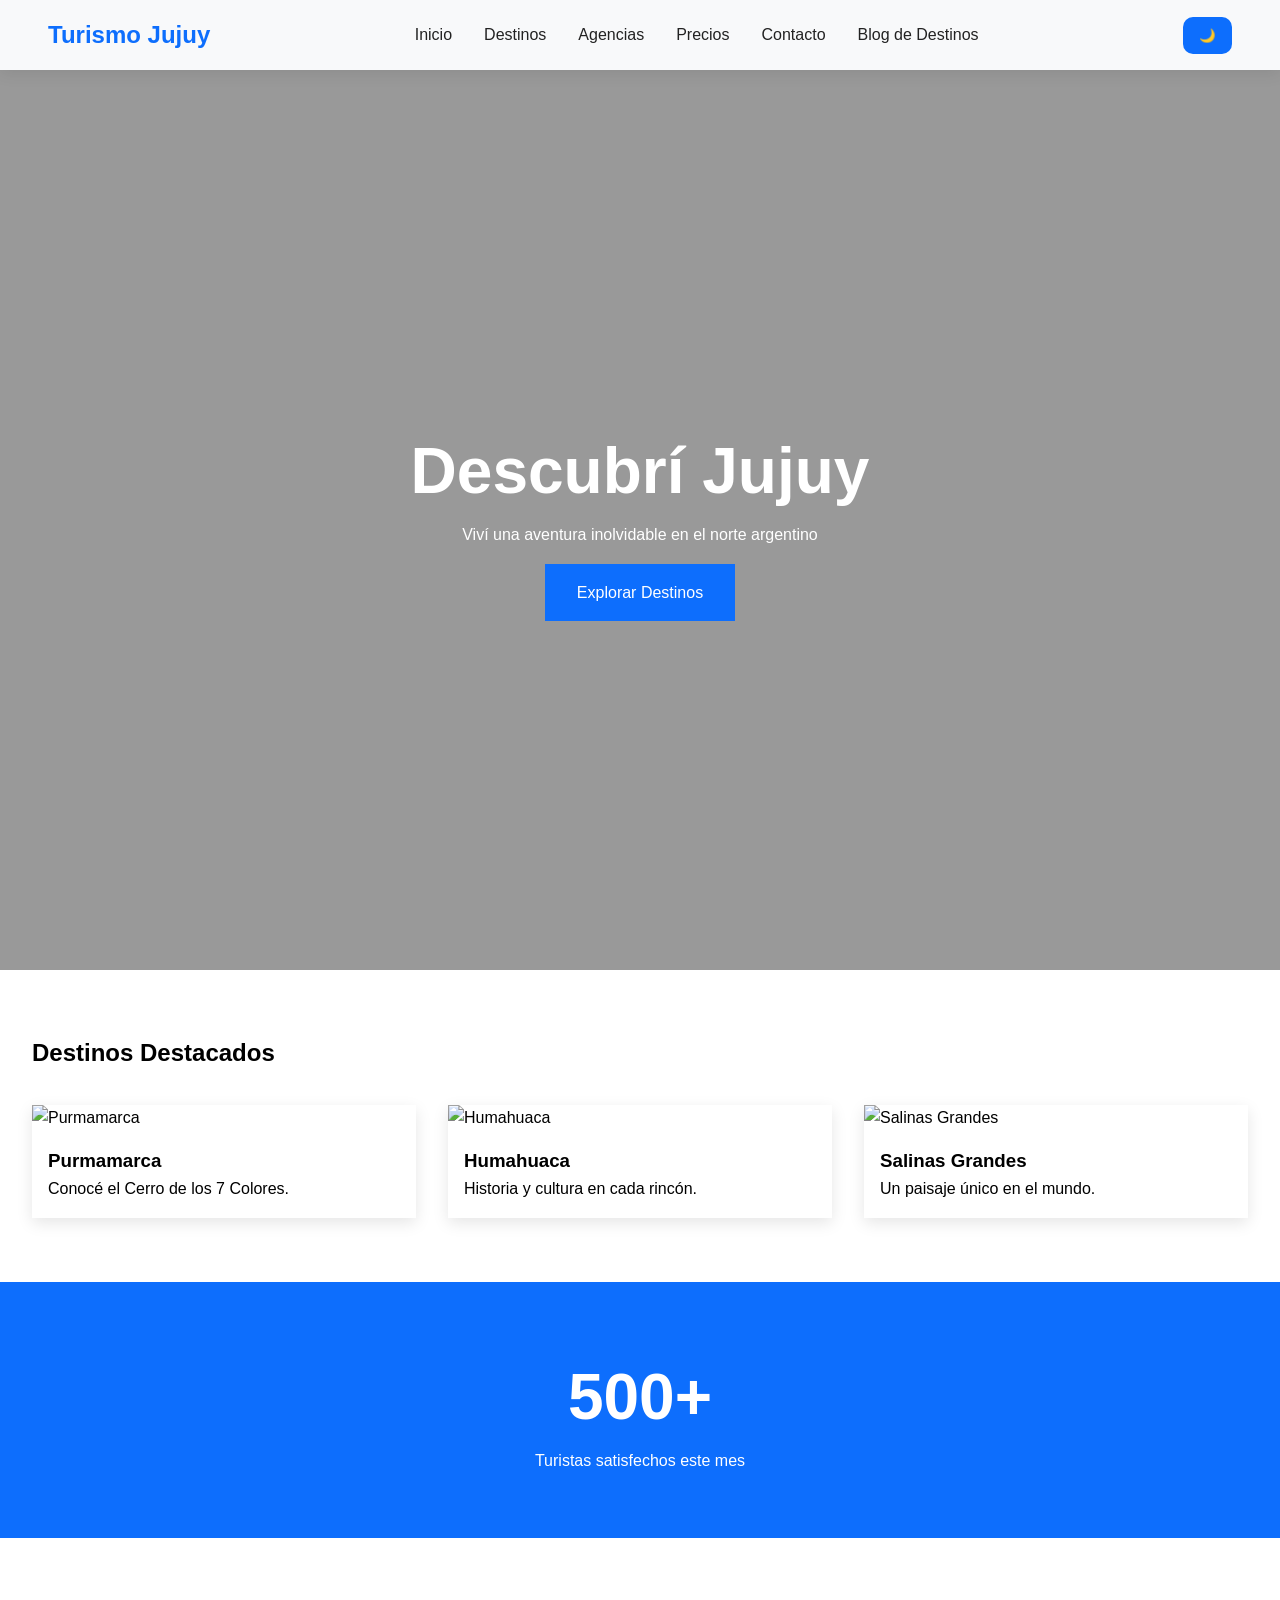
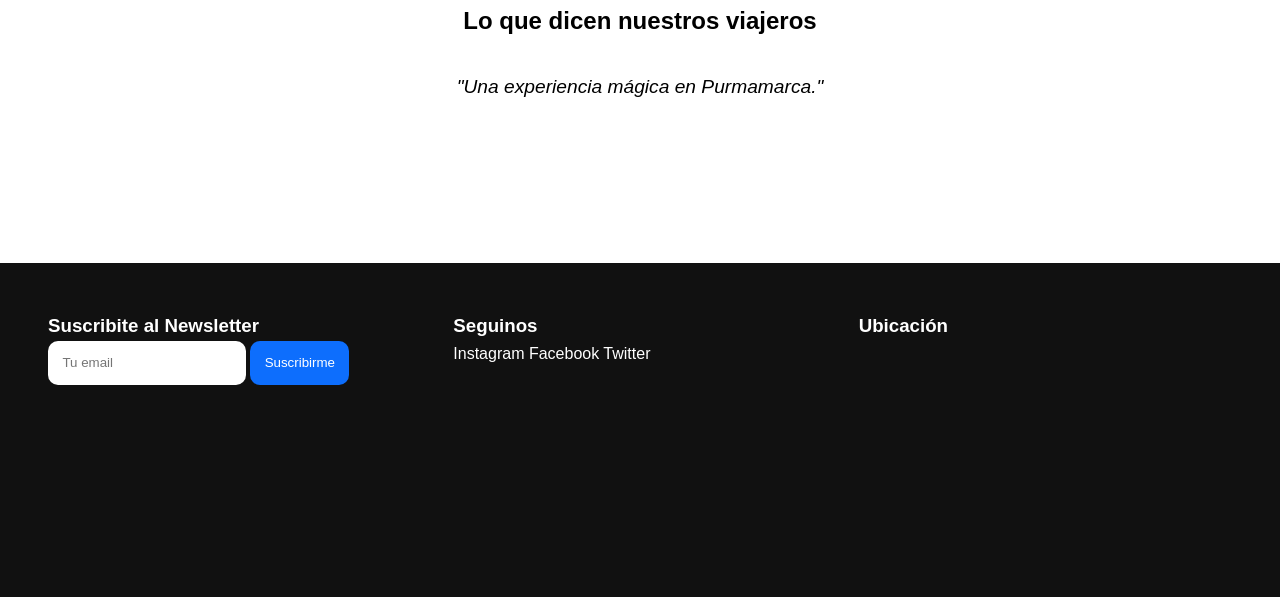
==== proyecto/views/index.html @ 674586e8 "Implementación masiva del sitio web, falta agregar imágenes y video en la sección HERO de index.html" ====
<!DOCTYPE html>
<html lang="es">

<head>
    <meta charset="UTF-8">
    <meta name="viewport" content="width=device-width, initial-scale=1.0">
    <title>Turismo Jujuy</title>

    <link rel="stylesheet" href="../styles/global.css">
    <link rel="stylesheet" href="../styles/index.css">
</head>

<body>

    <!-- HEADER -->
    <header class="header">
        <div class="logo">Turismo Jujuy</div>

        <nav class="navbar">
            <ul class="menu">
                <li><a href="index.html">Inicio</a></li>

                <li class="dropdown">
                    <a href="#">Destinos</a>

                    <div class="mega-menu">
                        <a href="destinos.html#cultural">Cultural</a>
                        <a href="destinos.html#naturaleza">Naturaleza</a>
                        <a href="destinos.html#playa">Sol y Playa</a>
                        <a href="destinos.html#gastronomia">Gastronomía</a>
                    </div>
                </li>

                <li><a href="agencias.html">Agencias</a></li>
                <li><a href="precios.html">Precios</a></li>
                <li><a href="contacto.html">Contacto</a></li>
                <li><a href="blog.html">Blog de Destinos</a></li>
            </ul>
        </nav>

        <button id="dark-toggle">🌙</button>
    </header>


    <!-- HERO -->
    <section class="hero">
        <video autoplay muted loop>
            <source src="assets/video/jujuy.mp4" type="video/mp4">
        </video>

        <div class="hero-overlay">
            <h1>Descubrí Jujuy</h1>
            <p>Viví una aventura inolvidable en el norte argentino</p>
            <a href="destinos.html" class="btn">Explorar Destinos</a>
        </div>
    </section>


    <!-- DESTINOS DESTACADOS -->
    <section class="destacados">
        <h2>Destinos Destacados</h2>

        <div class="cards-container">

            <article class="card">
                <img src="assets/img/purmamarca.jpg" alt="Purmamarca">
                <div class="card-content">
                    <h3>Purmamarca</h3>
                    <p>Conocé el Cerro de los 7 Colores.</p>
                </div>
            </article>

            <article class="card">
                <img src="assets/img/humahuaca.jpg" alt="Humahuaca">
                <div class="card-content">
                    <h3>Humahuaca</h3>
                    <p>Historia y cultura en cada rincón.</p>
                </div>
            </article>

            <article class="card">
                <img src="assets/img/salinas.jpg" alt="Salinas Grandes">
                <div class="card-content">
                    <h3>Salinas Grandes</h3>
                    <p>Un paisaje único en el mundo.</p>
                </div>
            </article>

        </div>
    </section>


    <!-- CONTADOR -->
    <section class="contador-section">
        <div class="counter-box">
            <span class="counter">500+</span>
            <p>Turistas satisfechos este mes</p>
        </div>
    </section>


    <!-- TESTIMONIOS -->
    <section class="testimonios">
        <h2>Lo que dicen nuestros viajeros</h2>

        <div class="carousel">
            <div class="slides">
                <div class="testimonial">"Una experiencia mágica en Purmamarca."</div>
                <div class="testimonial">"Paisajes increíbles y excelente atención."</div>
                <div class="testimonial">"Definitivamente volvería otra vez."</div>
            </div>
        </div>
    </section>


    <!-- FOOTER -->
    <footer class="footer">

        <div class="newsletter">
            <h3>Suscribite al Newsletter</h3>
            <form>
                <input type="email" placeholder="Tu email" required>
                <button type="submit">Suscribirme</button>
            </form>
        </div>

        <div class="social">
            <h3>Seguinos</h3>
            <a href="#">Instagram</a>
            <a href="#">Facebook</a>
            <a href="#">Twitter</a>
        </div>

        <div class="map">
            <h3>Ubicación</h3>
            <iframe src="https://www.google.com/maps/embed?pb=!1m18..." loading="lazy">
            </iframe>
        </div>

    </footer>


    <script src="../styles/darkmode.js"></script>

</body>

</html>
---- proyecto/styles/global.css ----
:root{
    --primary:#0d6efd;
    --secondary:#198754;

    --bg-color:#ffffff;
    --surface-color:#f8f9fa;
    --text-color:#222222;
    --text-muted:#555555;

    --footer-bg:#111111;
    --footer-text:#ffffff;

    --card-bg:#ffffff;
    --border-color:#dddddd;
}

.header{
    position:sticky;
    top:0;
    z-index:1000;

    display:flex;
    justify-content:space-between;
    align-items:center;

    padding:1rem 3rem;
    background:var(--surface-color);
    backdrop-filter:blur(10px);

    box-shadow:0 4px 15px rgba(0,0,0,.08);
}

.logo{
    font-size:1.5rem;
    font-weight:bold;
    color:var(--primary);
}

.menu{
    color:var(--text-color);
    display:flex;
    list-style:none;
    gap:2rem;
    align-items:center;
}

.menu a{
    position:relative;
    font-weight:500;
    transition:.3s;
}

.menu a::after{
    content:"";
    position:absolute;
    left:0;
    bottom:-4px;
    width:0;
    height:2px;
    background:var(--primary);
    transition:.3s;
}

.menu a:hover::after{
    width:100%;
}

.dropdown{
    position:relative;
}

.mega-menu{
    position:absolute;
    top:120%;
    left:0;

    display:flex;
    flex-direction:column;

    min-width:220px;
    background:white;

    border-radius:12px;
    box-shadow:0 10px 30px rgba(0,0,0,.15);

    opacity:0;
    visibility:hidden;
    transform:translateY(10px);

    transition:.3s;
}

.dropdown:hover .mega-menu{
    opacity:1;
    visibility:visible;
    transform:translateY(0);
}

.mega-menu a{
    padding:1rem;
}

.mega-menu a:hover{
    background:#f5f5f5;
}

.dark-mode{
    --light:#121212;
    --dark:#ffffff;
    --text:#eee;
}

#dark-toggle{
    border:none;
    background:var(--primary);
    color:white;
    padding:.7rem 1rem;
    border-radius:10px;
    transition:.3s;
}

#dark-toggle:hover{
    transform:scale(1.08);
}

.footer{
    display:grid;
    grid-template-columns:repeat(auto-fit,minmax(250px,1fr));
    gap:2rem;

    padding:3rem;
    margin-top:4rem;

    background:#111;
    color:white;
}

.footer-section{
    display:flex;
    flex-direction:column;
    gap:1rem;
}

.footer input{
    padding:.9rem;
    border:none;
    border-radius:10px;
}

.footer button{
    padding:.9rem;
    border:none;
    border-radius:10px;
    background:var(--primary);
    color:white;
}

.footer iframe{
    width:100%;
    height:200px;
    border:none;
    border-radius:12px;
}

*{
    margin:0;
    padding:0;
    box-sizing:border-box;
}

body{
    font-family:Arial, sans-serif;
    background:var(--light);
    color:var(--text);
    line-height:1.6;
}

img{
    max-width:100%;
    display:block;
}

a{
    text-decoration:none;
    color:inherit;
}

button{
    cursor:pointer;
}

html{
    scroll-behavior:smooth;
}
---- proyecto/styles/index.css ----
/* HERO */
.hero {
    position: relative;
    height: 100vh;
    overflow: hidden;
}

.hero video {
    width: 100%;
    height: 100%;
    object-fit: cover;
}

.hero-overlay {
    position: absolute;
    inset: 0;
    background: rgba(0, 0, 0, .4);
    display: flex;
    flex-direction: column;
    justify-content: center;
    align-items: center;
    color: white;
    text-align: center;
    animation: fadeUp 1.5s ease;
}

.hero-overlay h1 {
    font-size: 4rem;
}

.btn {
    margin-top: 1rem;
    background: var(--primary);
    color: white;
    padding: 1rem 2rem;
    border-radius: var(--radius);
    transition: var(--transition);
}

.btn:hover {
    transform: scale(1.05);
}

/* DESTACADOS */
.destacados {
    padding: 4rem 2rem;
}

.cards-container {
    display: grid;
    grid-template-columns: repeat(auto-fit, minmax(250px, 1fr));
    gap: 2rem;
    margin-top: 2rem;
}

.card {
    border-radius: var(--radius);
    overflow: hidden;
    box-shadow: 0 5px 15px rgba(0, 0, 0, .1);
    transition: var(--transition);
}

.card img {
    transition: 0.4s;
}

.card:hover img {
    transform: scale(1.1);
}

.card:hover {
    transform: translateY(-10px);
}

.card-content {
    padding: 1rem;
}

/* CONTADOR */
.contador-section {
    background: var(--primary);
    color: white;
    text-align: center;
    padding: 4rem 2rem;
}

.counter {
    font-size: 4rem;
    font-weight: bold;
    animation: pulse 2s infinite;
}

/* TESTIMONIOS */
.testimonios {
    padding: 4rem 2rem;
    text-align: center;
}

.carousel {
    overflow: hidden;
    max-width: 700px;
    margin: auto;
    position: relative;
}

.slides {
    display: flex;
    width: 100%;
    animation: slide 18s infinite;
}

.testimonial {
    min-width: 100%;
    flex-shrink: 0;
    padding: 2rem;
    font-style: italic;
    font-size: 1.2rem;
}


/* ANIMACIONES */
@keyframes fadeUp {
    from {
        opacity: 0;
        transform: translateY(30px);
    }

    to {
        opacity: 1;
        transform: translateY(0);
    }
}

@keyframes pulse {

    0%,
    100% {
        transform: scale(1);
    }

    50% {
        transform: scale(1.1);
    }
}

@keyframes slide {

    0%,
    25% {
        transform: translateX(0);
    }

    33%,
    58% {
        transform: translateX(-100%);
    }

    66%,
    91% {
        transform: translateX(-200%);
    }

    100% {
        transform: translateX(0);
    }
}
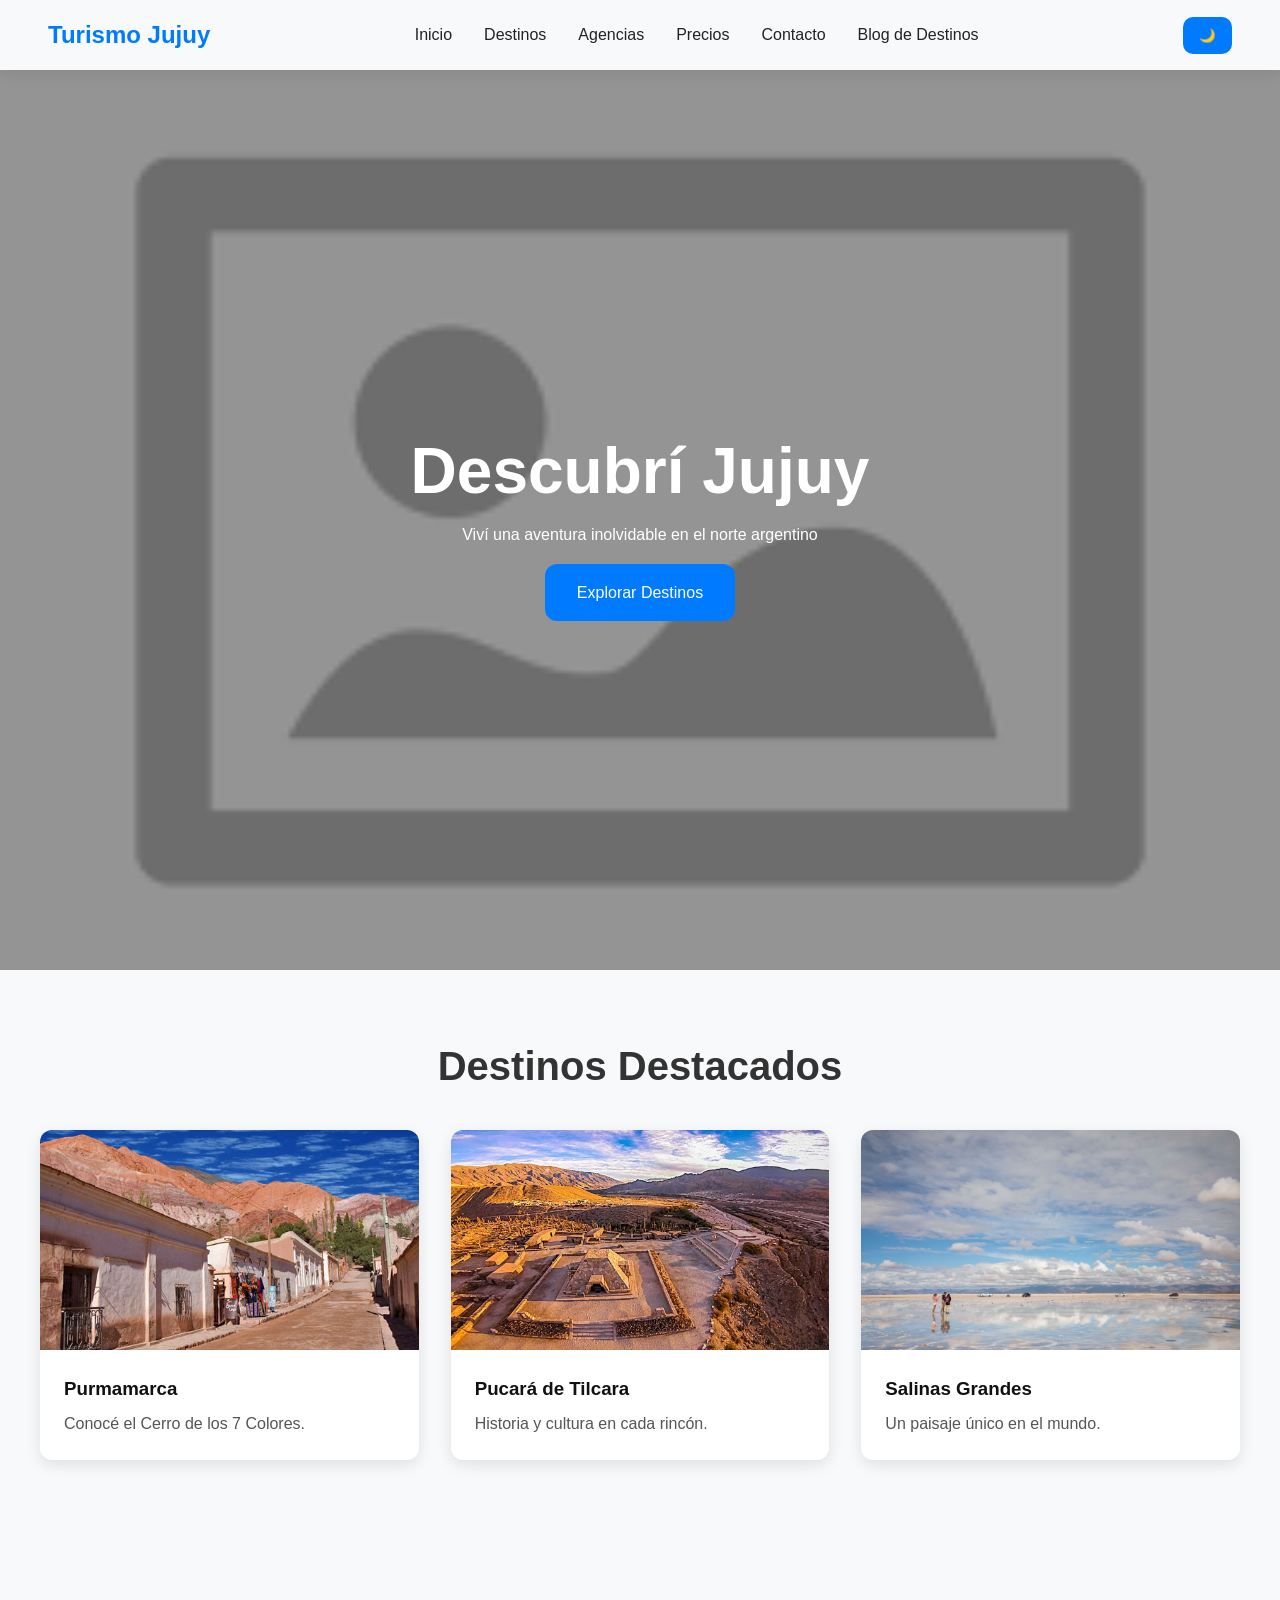
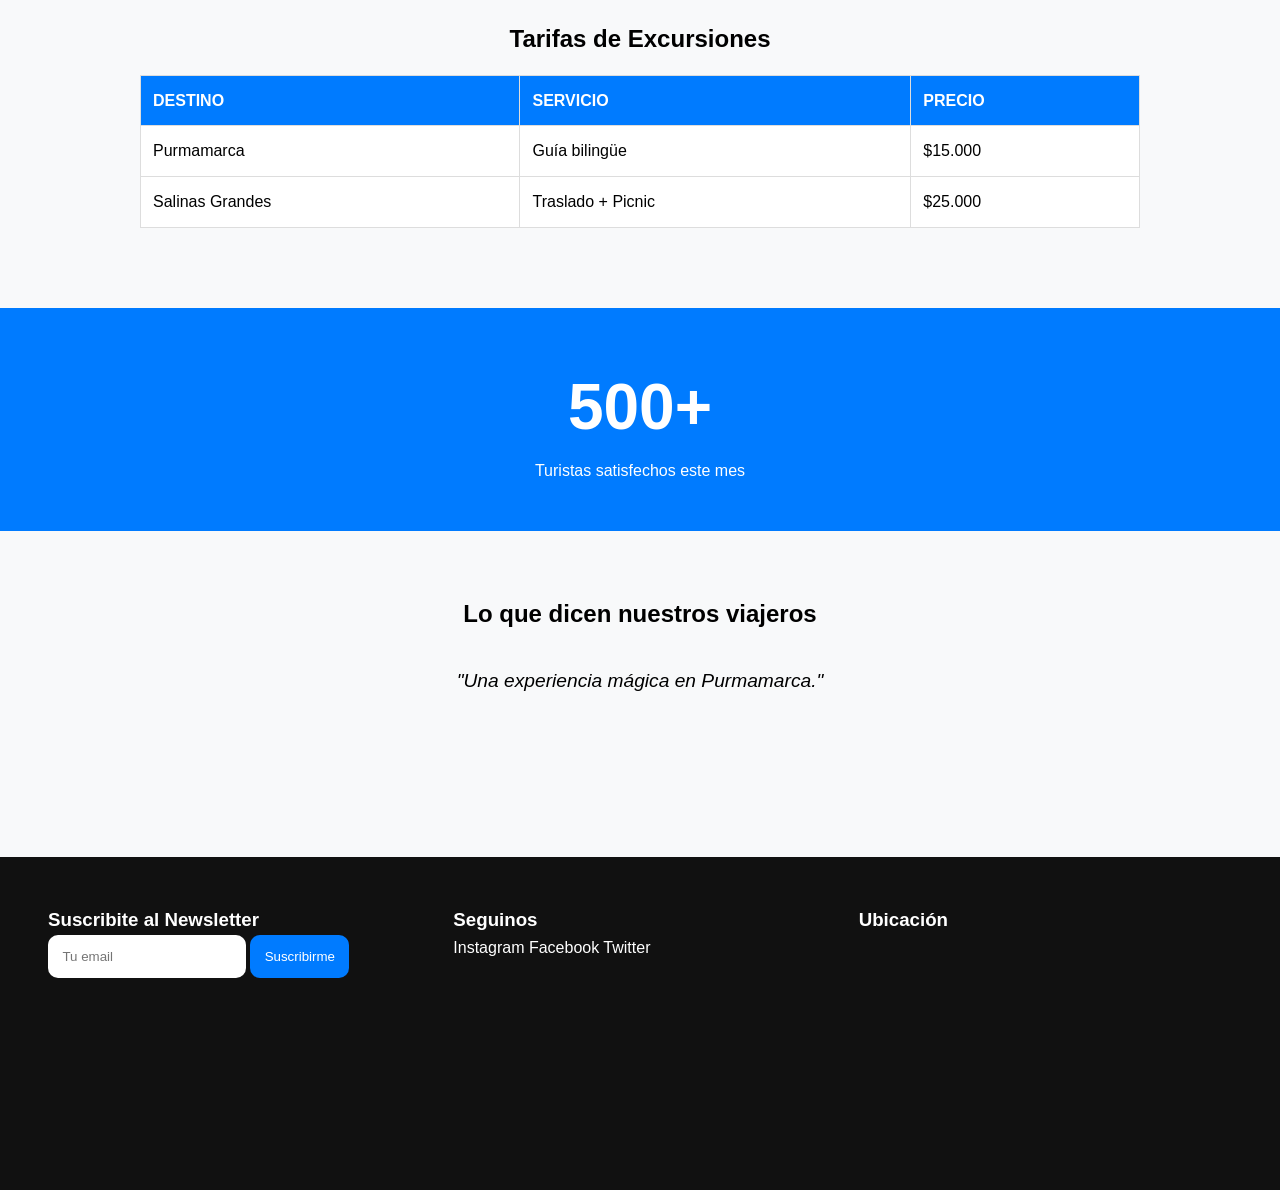
==== commit 5ec42077: "Agregacion de imagen y video en index.html y mejora de Modo Oscuro por Juan Sebastian Baca Wayar" ====
--- a/proyecto/views/index.html
+++ b/proyecto/views/index.html
@@ -11,8 +11,7 @@
 </head>
 
 <body>
-
-    <!-- HEADER -->
+  <!-- HEADER -->
     <header class="header">
         <div class="logo">Turismo Jujuy</div>
 
@@ -41,11 +40,11 @@
         <button id="dark-toggle">🌙</button>
     </header>
 
-
-    <!-- HERO -->
+<!-- HERO -->
     <section class="hero">
-        <video autoplay muted loop>
-            <source src="assets/video/jujuy.mp4" type="video/mp4">
+        <video autoplay muted loop playsinline poster="../resources/images/placeholder.png" class="hero-video">
+            <source src="../resources/images/VideoJujuy.mp4.mp4" type="video/mp4">
+            Tu navegador no soporta videos.
         </video>
 
         <div class="hero-overlay">
@@ -55,15 +54,14 @@
         </div>
     </section>
 
-
-    <!-- DESTINOS DESTACADOS -->
+  <!-- DESTINOS DESTACADOS -->
     <section class="destacados">
         <h2>Destinos Destacados</h2>
 
         <div class="cards-container">
 
             <article class="card">
-                <img src="assets/img/purmamarca.jpg" alt="Purmamarca">
+                <img src="../resources/images/quebrada_de_humahuaca-purmamarca.jpg" alt="Purmamarca">
                 <div class="card-content">
                     <h3>Purmamarca</h3>
                     <p>Conocé el Cerro de los 7 Colores.</p>
@@ -71,15 +69,15 @@
             </article>
 
             <article class="card">
-                <img src="assets/img/humahuaca.jpg" alt="Humahuaca">
+                <img src="../resources/images/Pucara tilcara.jpg" alt="Humahuaca">
                 <div class="card-content">
-                    <h3>Humahuaca</h3>
+                    <h3>Pucará de Tilcara</h3>
                     <p>Historia y cultura en cada rincón.</p>
                 </div>
             </article>
 
             <article class="card">
-                <img src="assets/img/salinas.jpg" alt="Salinas Grandes">
+                <img src="../resources/images/Salinasgrandes.jpg" alt="Salinas Grandes">
                 <div class="card-content">
                     <h3>Salinas Grandes</h3>
                     <p>Un paisaje único en el mundo.</p>
@@ -88,16 +86,38 @@
 
         </div>
     </section>
-
-
-    <!-- CONTADOR -->
+    <!-- TABLA -->
+<section class="precios-referenciales">
+        <h2 style="text-align: center; margin-top: 2rem;">Tarifas de Excursiones</h2>
+        <table style="width: 100%; border-collapse: collapse; margin: 1rem auto; max-width: 1000px;">
+            <thead>
+                <tr style="background-color: #007bff; color: white;">
+                    <th style="border: 1px solid #ddd; padding: 12px; text-align: left;">Destino</th>
+                    <th style="border: 1px solid #ddd; padding: 12px; text-align: left;">Servicio</th>
+                    <th style="border: 1px solid #ddd; padding: 12px; text-align: left;">Precio</th>
+                </tr>
+            </thead>
+            <tbody>
+                <tr>
+                    <td style="border: 1px solid #ddd; padding: 12px;">Purmamarca</td>
+                    <td style="border: 1px solid #ddd; padding: 12px;">Guía bilingüe</td>
+                    <td style="border: 1px solid #ddd; padding: 12px;">$15.000</td>
+                </tr>
+                <tr>
+                    <td style="border: 1px solid #ddd; padding: 12px;">Salinas Grandes</td>
+                    <td style="border: 1px solid #ddd; padding: 12px;">Traslado + Picnic</td>
+                    <td style="border: 1px solid #ddd; padding: 12px;">$25.000</td>
+                </tr>
+            </tbody>
+        </table>
+    </section>
+  <!-- CONTADOR -->
     <section class="contador-section">
         <div class="counter-box">
             <span class="counter">500+</span>
             <p>Turistas satisfechos este mes</p>
         </div>
     </section>
-
 
     <!-- TESTIMONIOS -->
     <section class="testimonios">
@@ -112,8 +132,7 @@
         </div>
     </section>
 
-
-    <!-- FOOTER -->
+<!-- FOOTER -->
     <footer class="footer">
 
         <div class="newsletter">
@@ -133,8 +152,7 @@
 
         <div class="map">
             <h3>Ubicación</h3>
-            <iframe src="https://www.google.com/maps/embed?pb=!1m18..." loading="lazy">
-            </iframe>
+            <iframe src="https://www.google.com/maps/embed?pb=!1m18!1m12!1m3!1d14559.728864700057!2d-65.3087289!3d-24.1784967!2m3!1f0!2f0!3f0!3m2!1i1024!2i768!4f13.1!3m3!1m2!1s0x940d021665a5893d%3A0x627d3c01c107452d!2sSan%20Salvador%20de%20Jujuy%2C%20Jujuy!5e0!3m2!1ses!2sar!4v1713000000000!5m2!1ses!2sar" width="100%" height="200" style="border:0;" allowfullscreen="" loading="lazy"></iframe>
         </div>
 
     </footer>
--- a/proyecto/styles/index.css
+++ b/proyecto/styles/index.css
@@ -1,4 +1,18 @@
-/* HERO */
+/* <------ VARIABLES Y GLOBALES ------> */
+:root {
+    --primary: #007bff;
+    --radius: 12px;
+    --transition: 0.3s ease;
+}
+
+body {
+    background-color: #f8f9fa;
+    margin: 0;
+    font-family: Arial, sans-serif;
+    transition: background-color 0.3s, color 0.3s;
+}
+
+/* <------ HERO CON VIDEO ------> */
 .hero {
     position: relative;
     height: 100vh;
@@ -26,6 +40,7 @@
 
 .hero-overlay h1 {
     font-size: 4rem;
+    margin: 0;
 }
 
 .btn {
@@ -34,63 +49,120 @@
     color: white;
     padding: 1rem 2rem;
     border-radius: var(--radius);
+    text-decoration: none;
     transition: var(--transition);
+    display: inline-block;
 }
 
 .btn:hover {
     transform: scale(1.05);
-}
-
-/* DESTACADOS */
+    background: #0056b3;
+}
+
+/* <------ DESTACADOS (CARDS) ------> */
 .destacados {
     padding: 4rem 2rem;
+    text-align: center;
+}
+
+.destacados h2 {
+    font-size: 2.5rem;
+    margin-bottom: 2rem;
+    color: #333;
 }
 
 .cards-container {
     display: grid;
-    grid-template-columns: repeat(auto-fit, minmax(250px, 1fr));
+    grid-template-columns: repeat(auto-fit, minmax(280px, 1fr));
     gap: 2rem;
-    margin-top: 2rem;
+    max-width: 1200px;
+    margin: 0 auto;
 }
 
 .card {
+    background: white;
     border-radius: var(--radius);
     overflow: hidden;
     box-shadow: 0 5px 15px rgba(0, 0, 0, .1);
-    transition: var(--transition);
+    transition: transform 0.3s ease, box-shadow 0.3s ease;
 }
 
 .card img {
+    width: 100%;
+    height: 220px;
+    object-fit: cover;
     transition: 0.4s;
+}
+
+.card:hover {
+    transform: translateY(-10px);
+    box-shadow: 0 10px 30px rgba(0,0,0,0.2);
 }
 
 .card:hover img {
     transform: scale(1.1);
 }
 
-.card:hover {
-    transform: translateY(-10px);
-}
-
 .card-content {
-    padding: 1rem;
-}
-
-/* CONTADOR */
+    padding: 1.5rem;
+    text-align: left;
+}
+
+.card-content h3 {
+    margin: 0 0 0.5rem 0;
+    color: #111;
+}
+
+.card-content p {
+    color: #555;
+    font-size: 1rem;
+    line-height: 1.5;
+    margin: 0;
+}
+
+/* <------ CONTADOR ------> */
 .contador-section {
     background: var(--primary);
     color: white;
     text-align: center;
-    padding: 4rem 2rem;
+    padding: 3rem 2rem; /* Ajustado para que no sea gigante */
 }
 
 .counter {
     font-size: 4rem;
     font-weight: bold;
+    display: block;
     animation: pulse 2s infinite;
 }
 
-/* TESTIMONIOS */
+/* <------ TABLA DE PRECIOS ------> */
+.precios-referenciales {
+    padding: 4rem 2rem;
+    max-width: 1100px;
+    margin: 0 auto;
+    text-align: center;
+}
+
+table {
+    width: 100%;
+    border-collapse: collapse;
+    margin-top: 2rem;
+    background-color: white;
+}
+
+th, td {
+    border: 1px solid #ddd;
+    padding: 15px;
+    text-align: left;
+}
+
+th {
+    background-color: var(--primary);
+    color: white;
+    text-transform: uppercase;
+}
+
+/* <------ TESTIMONIOS (CAROUSEL) ------> */
 .testimonios {
     padding: 4rem 2rem;
     text-align: center;
@@ -117,50 +189,62 @@
     font-size: 1.2rem;
 }
 
-
-/* ANIMACIONES */
+/* <------ MODO OSCURO (ESTADOS) ------> */
+body.dark-mode {
+    background-color: #121212 !important;
+    color: #ffffff !important;
+}
+
+body.dark-mode .header {
+    background-color: #1f1f1f;
+}
+
+body.dark-mode .destacados h2 {
+    color: white;
+}
+
+body.dark-mode .card {
+    background-color: #1f1f1f;
+    border: 1px solid #333;
+}
+
+body.dark-mode .card-content h3, 
+body.dark-mode .card-content p {
+    color: white;
+}
+
+body.dark-mode table {
+    background-color: #1f1f1f;
+    color: white;
+}
+
+body.dark-mode th {
+    background-color: #333;
+}
+
+/* <------ ANIMACIONES ------> */
 @keyframes fadeUp {
-    from {
-        opacity: 0;
-        transform: translateY(30px);
-    }
-
-    to {
-        opacity: 1;
-        transform: translateY(0);
-    }
+    from { opacity: 0; transform: translateY(30px); }
+    to { opacity: 1; transform: translateY(0); }
 }
 
 @keyframes pulse {
-
-    0%,
-    100% {
-        transform: scale(1);
-    }
-
-    50% {
-        transform: scale(1.1);
-    }
+    0%, 100% { transform: scale(1); }
+    50% { transform: scale(1.1); }
 }
 
 @keyframes slide {
-
-    0%,
-    25% {
-        transform: translateX(0);
-    }
-
-    33%,
-    58% {
-        transform: translateX(-100%);
-    }
-
-    66%,
-    91% {
-        transform: translateX(-200%);
-    }
-
-    100% {
-        transform: translateX(0);
-    }
-}+    0%, 25% { transform: translateX(0); }
+    33%, 58% { transform: translateX(-100%); }
+    66%, 91% { transform: translateX(-200%); }
+    100% { transform: translateX(0); }
+}
+/* Estilos de la tabla */
+table { width: 100%; border-collapse: collapse; margin-top: 20px; background: white; }
+th, td { border: 1px solid #ddd; padding: 12px; text-align: left; }
+th { background-color: #007bff; color: white; }
+
+/* Colores para cuando apretás el botón */
+body.dark-mode { background-color: #121212 !important; color: white !important; }
+body.dark-mode table { background-color: #1f1f1f; color: white; }
+body.dark-mode th { background-color: #333; }
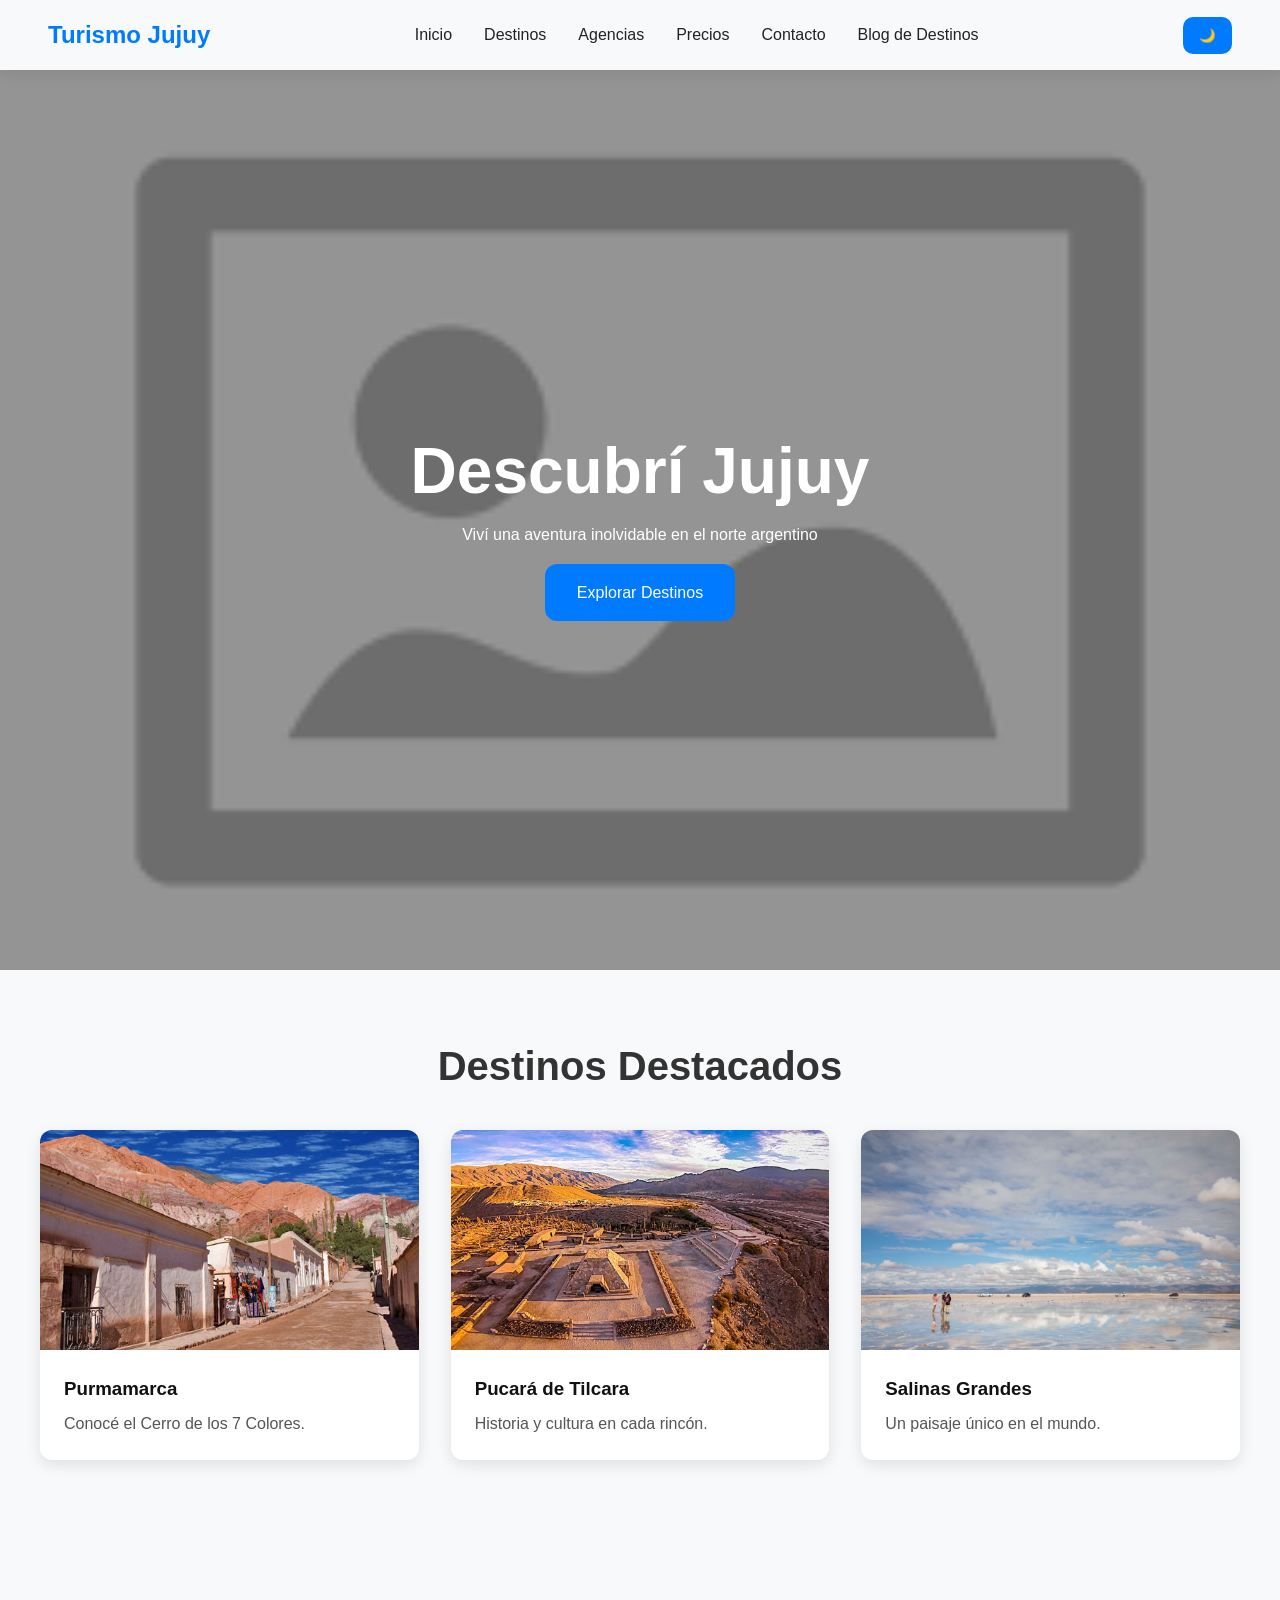
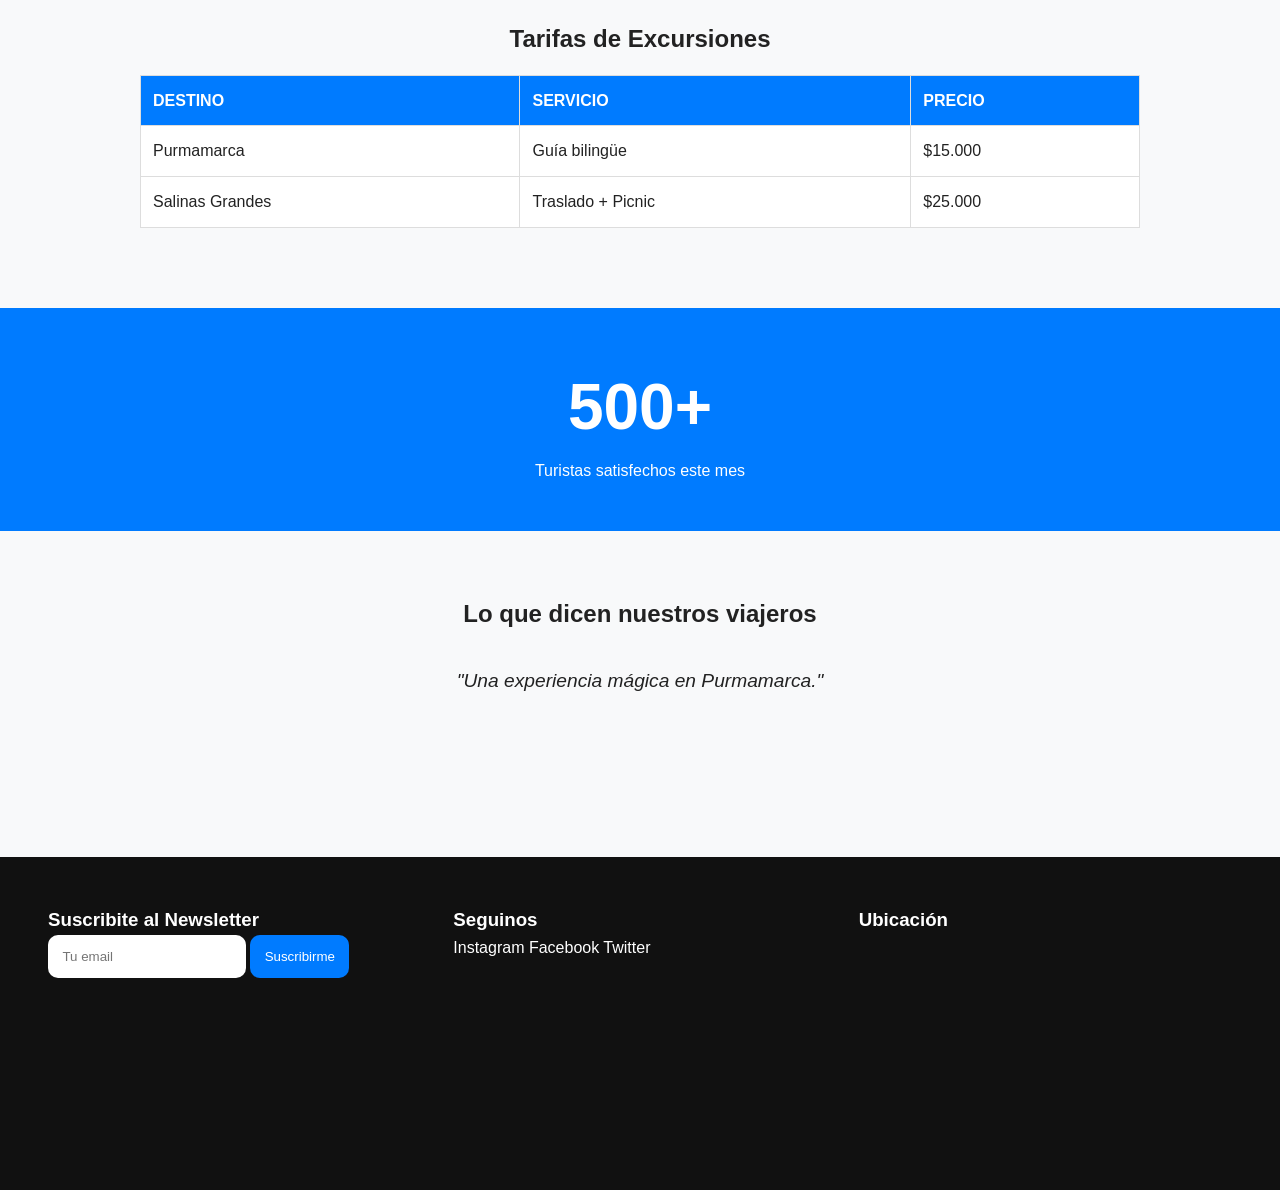
==== commit d7c8e57a: "Agregado de detino html en el navbar" ====
--- a/proyecto/views/index.html
+++ b/proyecto/views/index.html
@@ -11,7 +11,7 @@
 </head>
 
 <body>
-  <!-- HEADER -->
+    <!-- HEADER -->
     <header class="header">
         <div class="logo">Turismo Jujuy</div>
 
@@ -20,7 +20,7 @@
                 <li><a href="index.html">Inicio</a></li>
 
                 <li class="dropdown">
-                    <a href="#">Destinos</a>
+                    <a href="destinos.html">Destinos</a>
 
                     <div class="mega-menu">
                         <a href="destinos.html#cultural">Cultural</a>
@@ -40,10 +40,10 @@
         <button id="dark-toggle">🌙</button>
     </header>
 
-<!-- HERO -->
+    <!-- HERO -->
     <section class="hero">
         <video autoplay muted loop playsinline poster="../resources/images/placeholder.png" class="hero-video">
-            <source src="../resources/images/VideoJujuy.mp4.mp4" type="video/mp4">
+            <source src="../resources/videos/VideoJujuy.mp4.mp4" type="video/mp4">
             Tu navegador no soporta videos.
         </video>
 
@@ -54,7 +54,7 @@
         </div>
     </section>
 
-  <!-- DESTINOS DESTACADOS -->
+    <!-- DESTINOS DESTACADOS -->
     <section class="destacados">
         <h2>Destinos Destacados</h2>
 
@@ -87,7 +87,7 @@
         </div>
     </section>
     <!-- TABLA -->
-<section class="precios-referenciales">
+    <section class="precios-referenciales">
         <h2 style="text-align: center; margin-top: 2rem;">Tarifas de Excursiones</h2>
         <table style="width: 100%; border-collapse: collapse; margin: 1rem auto; max-width: 1000px;">
             <thead>
@@ -111,7 +111,7 @@
             </tbody>
         </table>
     </section>
-  <!-- CONTADOR -->
+    <!-- CONTADOR -->
     <section class="contador-section">
         <div class="counter-box">
             <span class="counter">500+</span>
@@ -132,7 +132,7 @@
         </div>
     </section>
 
-<!-- FOOTER -->
+    <!-- FOOTER -->
     <footer class="footer">
 
         <div class="newsletter">
@@ -152,13 +152,15 @@
 
         <div class="map">
             <h3>Ubicación</h3>
-            <iframe src="https://www.google.com/maps/embed?pb=!1m18!1m12!1m3!1d14559.728864700057!2d-65.3087289!3d-24.1784967!2m3!1f0!2f0!3f0!3m2!1i1024!2i768!4f13.1!3m3!1m2!1s0x940d021665a5893d%3A0x627d3c01c107452d!2sSan%20Salvador%20de%20Jujuy%2C%20Jujuy!5e0!3m2!1ses!2sar!4v1713000000000!5m2!1ses!2sar" width="100%" height="200" style="border:0;" allowfullscreen="" loading="lazy"></iframe>
+            <iframe
+                src="https://www.google.com/maps/embed?pb=!1m18!1m12!1m3!1d14559.728864700057!2d-65.3087289!3d-24.1784967!2m3!1f0!2f0!3f0!3m2!1i1024!2i768!4f13.1!3m3!1m2!1s0x940d021665a5893d%3A0x627d3c01c107452d!2sSan%20Salvador%20de%20Jujuy%2C%20Jujuy!5e0!3m2!1ses!2sar!4v1713000000000!5m2!1ses!2sar"
+                width="100%" height="200" style="border:0;" allowfullscreen="" loading="lazy"></iframe>
         </div>
 
     </footer>
 
 
-    <script src="../styles/darkmode.js"></script>
+    <script src="../resources/scripts/darkmode.js"></script>
 
 </body>
 
--- a/proyecto/styles/global.css
+++ b/proyecto/styles/global.css
@@ -105,9 +105,16 @@
 }
 
 .dark-mode{
-    --light:#121212;
-    --dark:#ffffff;
-    --text:#eee;
+    --bg-color:#121212;
+    --surface-color:#1e1e1e;
+    --text-color:#f5f5f5;
+    --text-muted:#cccccc;
+
+    --footer-bg:#0a0a0a;
+    --footer-text:#ffffff;
+
+    --card-bg:#1f1f1f;
+    --border-color:#333333;
 }
 
 #dark-toggle{
@@ -170,8 +177,8 @@
 
 body{
     font-family:Arial, sans-serif;
-    background:var(--light);
-    color:var(--text);
+    background:var(--bg-color);
+    color:var(--text-color);
     line-height:1.6;
 }
 
